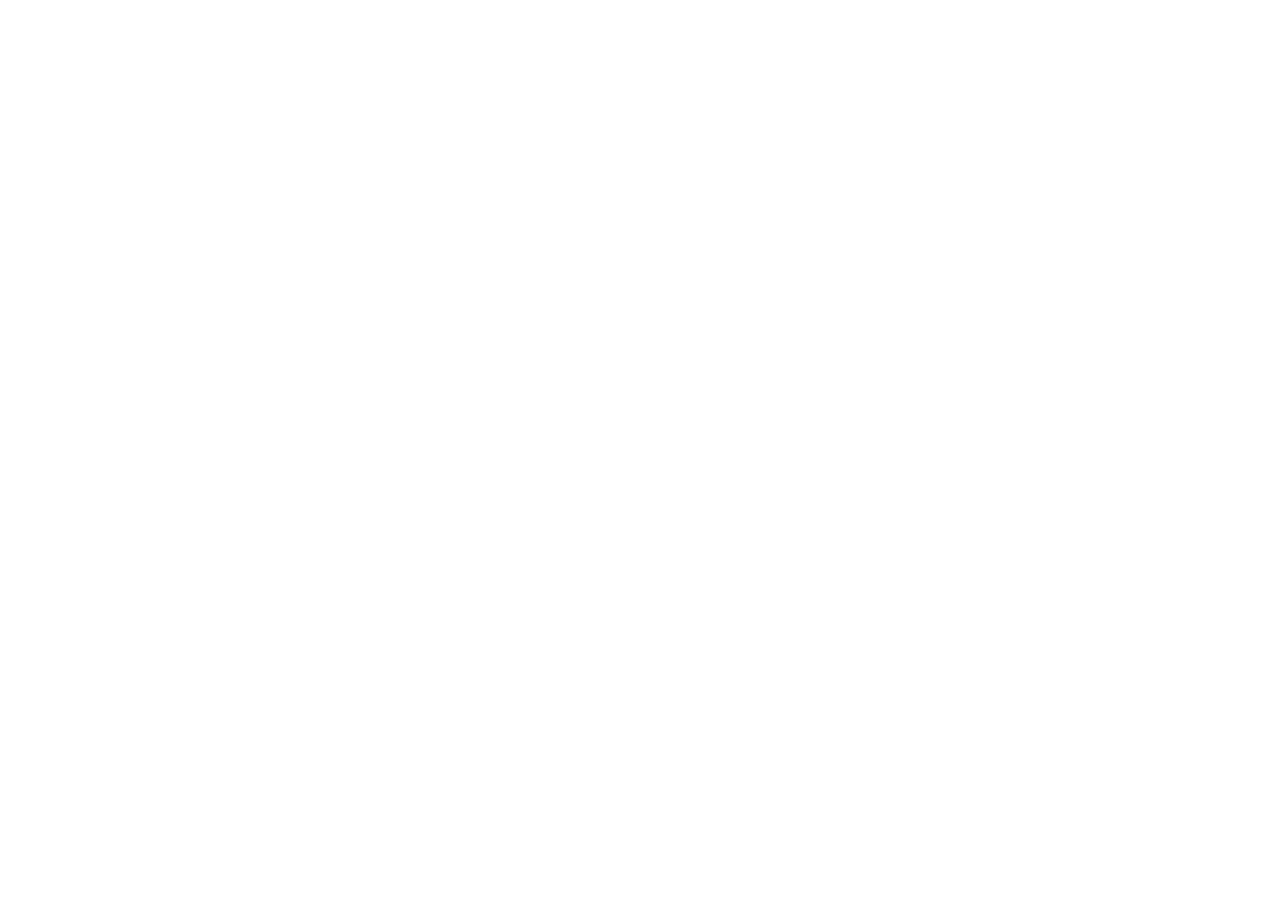
==== index.html @ ba51594f "Commit Inicial" ====
<!DOCTYPE html>
<html lang="pt-BR">

<head>
    <meta charset="UTF-8">
    <meta name="viewport" content="width=device-width, initial-scale=1.0">
    <title>Exílios Contemporâneos</title>

    <link rel="stylesheet" href="src/css/fontes.css">
    <link rel="stylesheet" href="src/css/estilos.css">
    <link rel="stylesheet" href="src/css/responsivo.css">
</head>

<body>

</body>

</html>
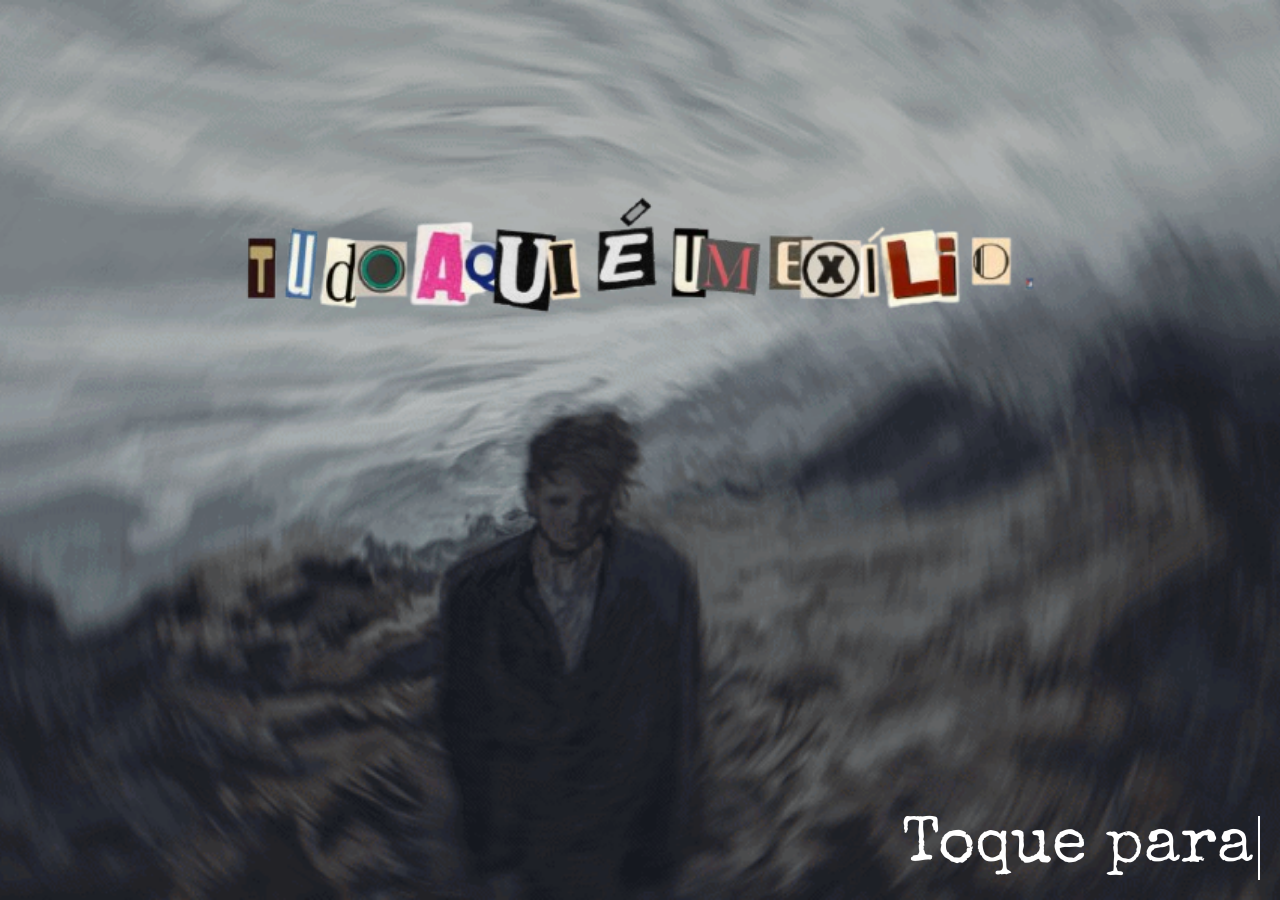
==== commit 34018e4a: "Página incial finalizada" ====
--- a/index.html
+++ b/index.html
@@ -4,15 +4,23 @@
 <head>
     <meta charset="UTF-8">
     <meta name="viewport" content="width=device-width, initial-scale=1.0">
-    <title>Exílios Contemporâneos</title>
+    <title>Tudo Aqui é Exílio</title>
 
     <link rel="stylesheet" href="src/css/fontes.css">
     <link rel="stylesheet" href="src/css/estilos.css">
     <link rel="stylesheet" href="src/css/responsivo.css">
 </head>
 
-<body>
+<body class="pagina-inicial">
 
+    <a href="passagem.html" class="link-fundo"><img src="src/imagens/img_tudo_aqui_e_exilio.gif" alt="Imagem em tela cheia"
+            class="full-screen-img">
+    </a>
+
+    <img src="src/imagens/texto_pag_inicial.png" alt="Texto com letras personalizadas" class="letras_diferentes">
 </body>
 
+<p id="texto-maquina" class="texto-canto"></p>
+
+<script src="src/js/index.js"></script>
 </html>
--- a/src/css/fontes.css
+++ b/src/css/fontes.css
@@ -0,0 +1,14 @@
+@font-face{
+    font-family: 'elite';
+    src: url(../fontes/Special_Elite/SpecialElite-Regular.ttf);
+}
+
+@font-face {
+    font-family: 'courier';
+    src: url(../fontes/Courier_Prime/CourierPrime-Regular.ttf);
+}
+
+@font-face {
+    font-family: 'im_fell';
+    src: url(../fontes/IM_Fell_English/IMFellEnglish-Regular.ttf);
+}
--- a/src/css/estilos.css
+++ b/src/css/estilos.css
@@ -0,0 +1,67 @@
+/* ==========================================
+   1. REGRAS GLOBAIS (Válidas para TODAS as páginas)
+   ========================================== */
+* {
+  margin: 0;
+  padding: 0;
+  box-sizing: border-box;
+}
+
+/* ==========================
+   2. APENAS PÁGINA INICIAL
+   ========================== */
+
+/* Limita a trava de rolagem e tela cheia só para a página inicial */
+body.pagina-inicial {
+  width: 100vw;
+  height: 100vh;
+  overflow: hidden;
+  position: relative;
+}
+
+/* Força o link da página inicial a ocupar 100% da tela */
+.pagina-inicial .link-fundo {
+  display: block;
+  width: 100vw;
+  height: 100vh;
+}
+
+/* Imagem de fundo preenchendo 100% sem distorcer */
+.pagina-inicial .full-screen-img {
+  width: 100vw;
+  height: 100vh;
+  object-fit: cover;
+  display: block;
+}
+
+/* Imagem do texto centralizado por cima do personagem */
+.pagina-inicial .letras_diferentes {
+  position: absolute;
+  left: 50%;
+  top: 35%; /* Ajuste a altura conforme necessário */
+  transform: translate(-50%, -50%);
+  width: clamp(300px, 100vw, 1000px);
+  height: auto;
+  pointer-events: none;
+  z-index: 2;
+}
+
+/* Efeito de digitação fixo no canto inferior */
+.texto-canto {
+  position: fixed;
+  bottom: clamp(10px, 3vw, 20px);
+  right: clamp(10px, 3vw, 20px);
+  font-family: 'elite';
+  font-size: clamp(2.5rem, 10vw, 4rem);
+  color: #ffffff;
+  border-right: 2px solid #ffffff;
+  white-space: nowrap;
+  padding-right: 5px;
+  z-index: 9999;
+  animation: piscar 0.75s step-end infinite;
+}
+
+@keyframes piscar {
+  from, to { border-color: transparent; }
+  50% { border-color: #ffffff; }
+}
--- a/src/css/responsivo.css
+++ b/src/css/responsivo.css
@@ -0,0 +1,55 @@
+/*--------------------------------------
+    PARTE RESPONSIVA DA PRIMEIRA PÁGINA
+    ------------------------------------*/
+
+@media (max-width: 768px) {
+  .letras_diferentes {
+    width: 130vw;        /* Aumenta a largura para ocupar quase a tela inteira */
+    max-width: none;    /* Remove qualquer limite de tamanho que esteja encolhendo a imagem */
+    top: 42%;           /* Aumente este valor para empurrar o texto PARA BAIXO, perto da cabeça */
+  }
+}
+
+/* Para telas muito pequenas (até 480px) */
+@media (max-width: 480px) {
+  .letras_diferentes {
+    width: 125vw;
+    top: 42%;      /* Ajuste fino para telas pequenas */
+  }
+}
+
+/* Ajustes para telas de tablets e celulares (texto digitado)*/
+@media (max-width: 768px) {
+  .texto-canto {
+    font-size: 2.8rem;     /* Reduz o tamanho da fonte para caber em telas menores */
+    bottom: 12px;          /* Ajusta o espaçamento em relação à borda inferior */
+    right: 12px;           /* Ajusta o espaçamento em relação à borda direita */
+    max-width: 85vw;       /* Garante que a frase nunca passe de 85% da largura da tela */
+    overflow: hidden;      /* Esconde qualquer excesso de texto que possa estourar a tela */
+  }
+}
+
+/* Ajustes finos para celulares pequenos (até 480px) */
+@media (max-width: 480px) {
+  .texto-canto {
+    font-size: 2.2rem;     /* Fonte ainda menor para frases longas couberem em uma só linha */
+    bottom: 10px;
+    right: 10px;
+  }
+}
+
+@media (max-width: 320px) {
+  /* Reduz a fonte para a frase couber inteira sem cortar no canto */
+  .texto-canto {
+    font-size: 1.2rem;
+    right: 8px;
+    bottom: 10px;
+  }
+
+  /* Aumenta o título e aproxima da cabeça do personagem */
+  .pagina-inicial .letras_diferentes {
+    width: 99vw;
+    top: 39%;
+  }
+}
+
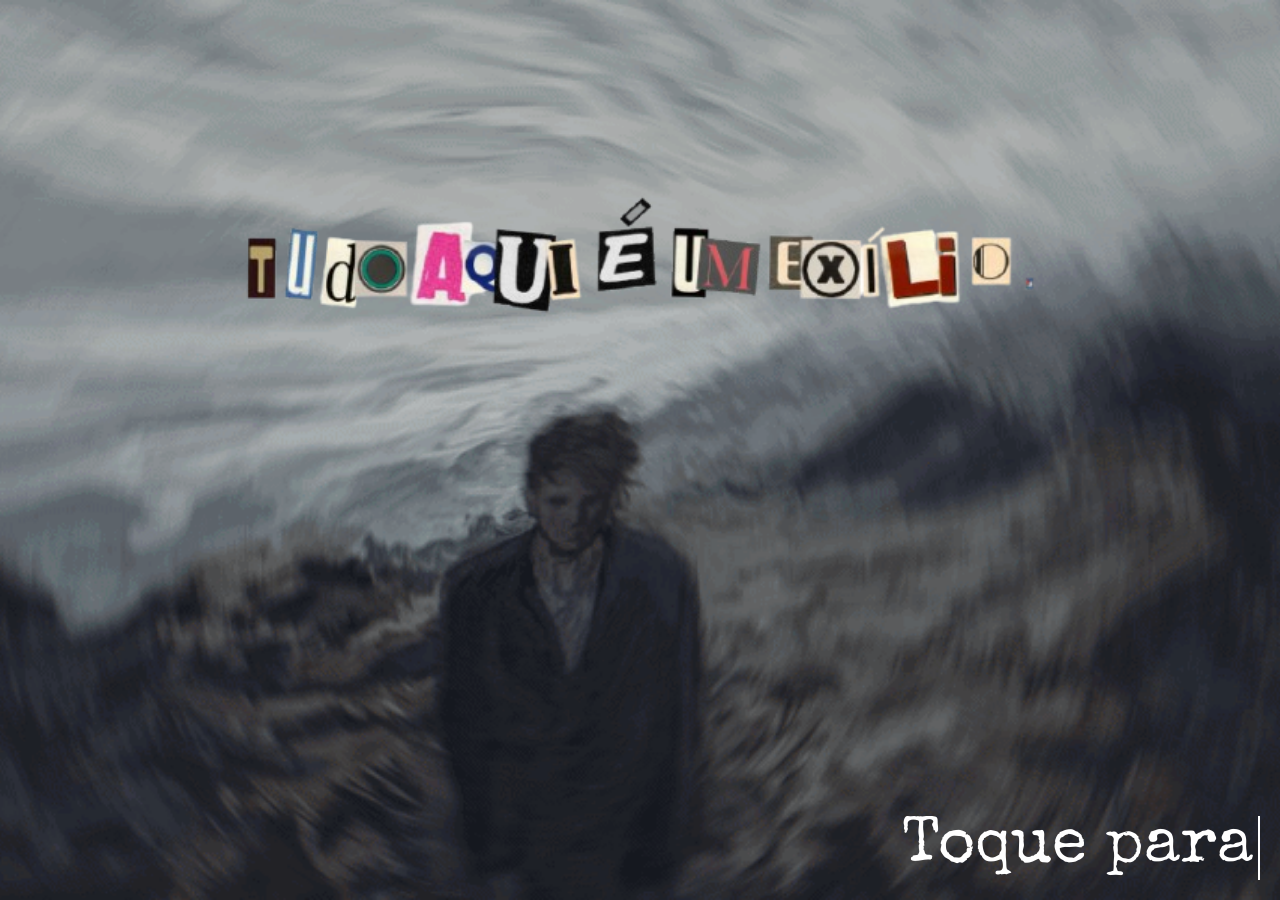
==== commit 37a5eca8: "Página passagem finalizada" ====
--- a/index.html
+++ b/index.html
@@ -12,6 +12,7 @@
 </head>
 
 <body class="pagina-inicial">
+    <div class="overlay-transicao"></div>
 
     <a href="passagem.html" class="link-fundo"><img src="src/imagens/img_tudo_aqui_e_exilio.gif" alt="Imagem em tela cheia"
             class="full-screen-img">
@@ -20,7 +21,9 @@
     <img src="src/imagens/texto_pag_inicial.png" alt="Texto com letras personalizadas" class="letras_diferentes">
 </body>
 
-<p id="texto-maquina" class="texto-canto"></p>
+<!-- O texto guardado no atributo data-texto -->
+<p class="texto-canto efeito-digitacao" data-texto="Toque para se virar"></p>
 
+<script src="src/js/global.js"></script>
 <script src="src/js/index.js"></script>
 </html>
--- a/src/css/estilos.css
+++ b/src/css/estilos.css
@@ -5,10 +5,12 @@
   margin: 0;
   padding: 0;
   box-sizing: border-box;
+  overflow: hidden;
 }
 
+
 /* ==========================
-   2. APENAS PÁGINA INICIAL
+       2. PÁGINA INICIAL
    ========================== */
 
 /* Limita a trava de rolagem e tela cheia só para a página inicial */
@@ -64,4 +66,72 @@
 @keyframes piscar {
   from, to { border-color: transparent; }
   50% { border-color: #ffffff; }
+}
+
+/* Camada preta invisível por cima de tudo (Troca entre a primeira pág pra segunda)*/
+.overlay-transicao {
+  position: fixed;
+  top: 0;
+  left: 0;
+  width: 100vw;
+  height: 100vh;
+  background-color: #000000;
+  opacity: 0;
+  pointer-events: none;
+  transition: opacity 0.8s ease-in-out; /* Duração da piscada */
+  z-index: 99999;
+}
+
+/* Classe ativada no clique para escurecer a tela */
+.overlay-transicao.ativa {
+  opacity: 1;
+  pointer-events: auto;
+}
+
+
+/* ==========================
+       3. PÁGINA PASSAGEM (PORTA)
+   ========================== */
+
+.pagina-passagem {
+  margin: 0;
+  padding: 0;
+  width: 100vw;
+  height: 100vh;
+  overflow: hidden;
+  display: flex;/* Flexbox para deixar a porta exatamente no meio */
+  justify-content: center;
+  align-items: center;
+  position: relative;
+  background-color: #d0cbb5;
+}
+
+/* Posiciona o texto no canto superior esquerdo */
+.pagina-passagem .texto-superior {
+  position: absolute;
+  top: 8%;
+  left: 5%;
+  margin: 0;
+  
+  /* Mantém a estética da máquina de escrever */
+  font-family: 'im_fell'; /* Ou a fonte customizada que estiver usando */
+  font-size: clamp(1.2rem, 4vw, 3rem);
+  color: #1a1a1a; /* Cor escura para contrastar com o fundo */
+  border-right: 2px solid #1a1a1a;
+  white-space: nowrap;
+  
+  animation: piscar 0.75s step-end infinite;
+}
+
+/* Tamanho responsivo da porta */
+.pagina-passagem .porta-interativa {
+  height: 81vh;
+  width: auto;
+  cursor: pointer;
+  transition: transform 0.2s ease-in-out;
+}
+
+/* Leve efeito de zoom ao passar o mouse por cima da porta */
+.pagina-passagem .porta-interativa:hover {
+  transform: scale(1.02);
 }
--- a/src/css/responsivo.css
+++ b/src/css/responsivo.css
@@ -53,3 +53,44 @@
   }
 }
 
+
+/*--------------------------------------
+    PARTE RESPONSIVA DA SEGUNDA PÁGINA
+    ------------------------------------*/
+
+@media (max-width: 768px) {
+  
+  /* Transforma a tela numa coluna empilhada e centralizada */
+  body.pagina-passagem {
+    flex-direction: column; 
+    justify-content: center;
+    align-items: center;
+  }
+
+  /* Tira o texto do canto e o coloca no centro */
+  .pagina-passagem .texto-superior {
+    position: static;
+    text-align: center;
+    margin-bottom: 25px; /* Dá um respiro entre o texto e a porta */
+    font-size: clamp(1.9rem, 2rem, 2.7rem); /* Garante que o texto não quebre em celulares finos */
+  }
+
+  /* Ajuste crucial da porta para o celular */
+  .pagina-passagem .porta-interativa {
+    height: 78vh;          /* Reduz a altura para 60% para dar espaço ao texto em cima */
+    width: auto;           /* Mantém a proporção correta */
+    object-fit: contain;   /* Trava de segurança: impede qualquer achatamento da imagem */
+  }
+}
+
+@media (max-width: 480px) {
+  
+  .pagina-passagem .texto-superior {
+    margin-bottom: 15px; /* Reduz o espaço entre o texto e a porta */
+    font-size: 1.5rem;   /* Deixa a fonte um pouquinho menor */
+  }
+
+  .pagina-passagem .porta-interativa {
+    height: 70vh;        /* Encolhe a porta mais um pouco para caber certinho */
+  }
+}
